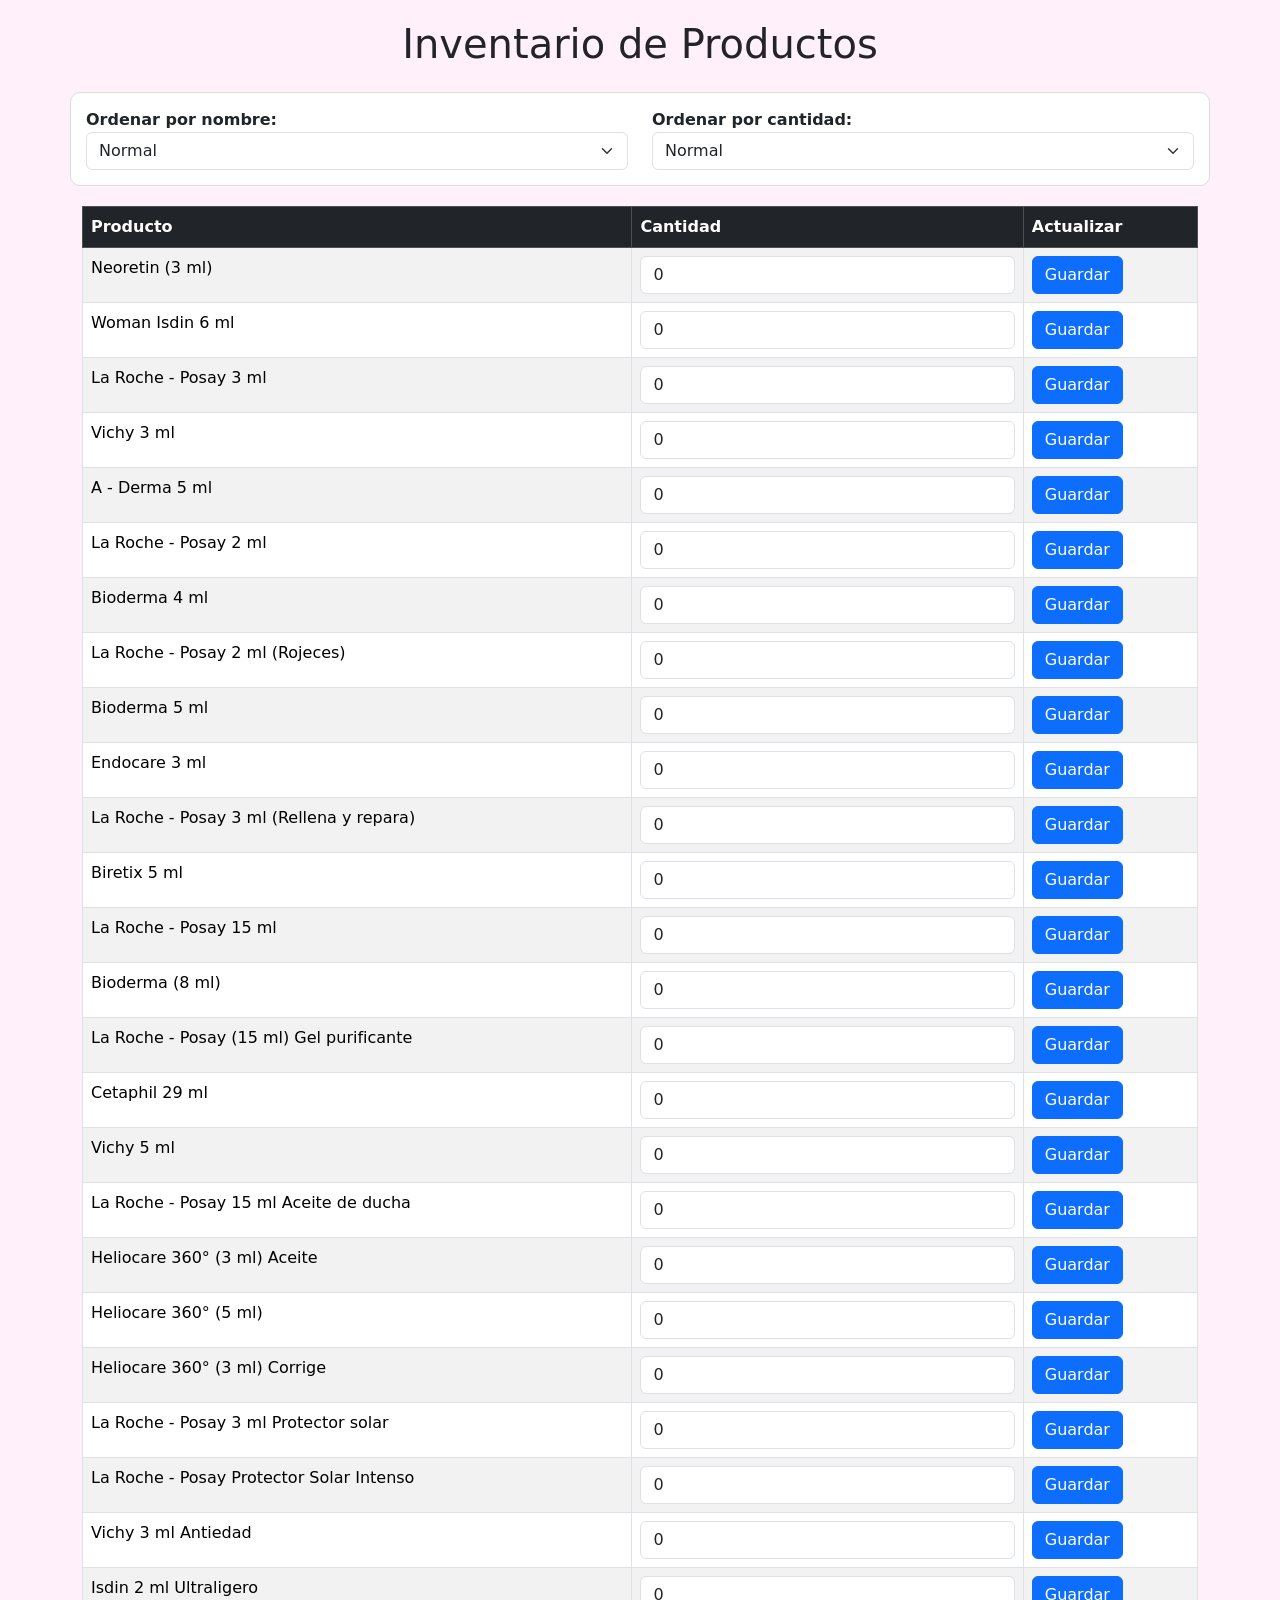
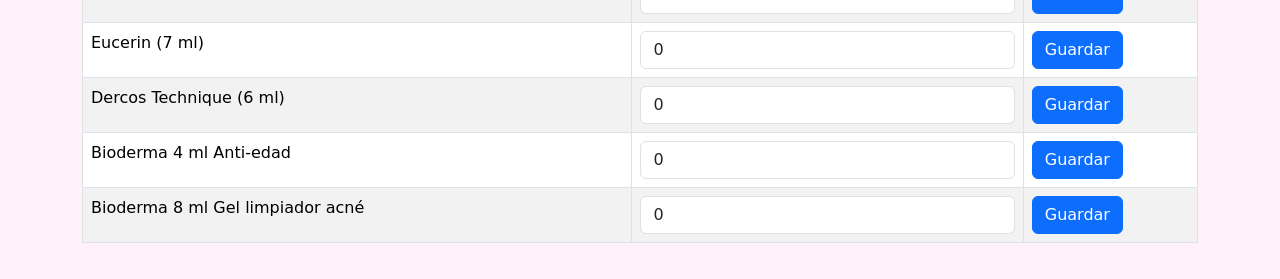
==== inventario.html @ d6018bde "Add files via upload" ====
<!DOCTYPE html>
<html lang="es">

<head>
    <meta charset="UTF-8">
    <meta name="viewport" content="width=device-width, initial-scale=1.0">
    <title>Inventario - ValSkinCare</title>
    <link href="https://cdn.jsdelivr.net/npm/bootstrap@5.3.3/dist/css/bootstrap.min.css" rel="stylesheet">

    <style>
        body {
            padding: 20px;
            background: #fff0fa;
        }

        .filtros {
            background: white;
            padding: 15px;
            border-radius: 10px;
            border: 1px solid #ddd;
            margin-bottom: 20px;
        }
    </style>
</head>

<body>

    <h1 class="text-center mb-4">Inventario de Productos</h1>

    <!-- FILTROS -->
    <div class="container filtros">
        <div class="row">
            <div class="col-md-6">
                <label class="fw-bold">Ordenar por nombre:</label>
                <select id="ordenNombre" class="form-select" onchange="aplicarFiltros()">
                    <option value="normal">Normal</option>
                    <option value="asc">A - Z</option>
                    <option value="desc">Z - A</option>
                </select>
            </div>

            <div class="col-md-6">
                <label class="fw-bold">Ordenar por cantidad:</label>
                <select id="ordenCantidad" class="form-select" onchange="aplicarFiltros()">
                    <option value="normal">Normal</option>
                    <option value="asc">Menor a Mayor</option>
                    <option value="desc">Mayor a Menor</option>
                </select>
            </div>
        </div>
    </div>

    <div class="container">
        <table class="table table-bordered table-striped" id="tablaInventario">
            <thead class="table-dark">
                <tr>
                    <th>Producto</th>
                    <th>Cantidad</th>
                    <th>Actualizar</th>
                </tr>
            </thead>
            <tbody></tbody>
        </table>
    </div>

    <script>
        let inventarioOriginal = [];
        let inventarioActual = [];

        async function cargarInventario() {

            //---------------------------------------------
            // 1. Cargar inventario.json
            //---------------------------------------------
            const res = await fetch("inventario.json");
            const data = await res.json();

            // Si NO hay localStorage, se inicializa
            if (!localStorage.getItem("invValSkin")) {
                localStorage.setItem("invValSkin", JSON.stringify(data));
            }

            // Datos provenientes de localStorage
            inventarioOriginal = JSON.parse(localStorage.getItem("invValSkin"));

            // Copia para ordenar
            inventarioActual = [...inventarioOriginal];

            mostrarTabla();
        }

        //-------------------------------------------------
        // Mostrar los productos en la tabla
        //-------------------------------------------------
        function mostrarTabla() {
            const tbody = document.querySelector("#tablaInventario tbody");
            tbody.innerHTML = "";

            inventarioActual.forEach(prod => {
                tbody.innerHTML += `
                <tr>
                    <td>${prod.nombre}</td>
                    <td>
                        <input type="number" class="form-control"
                            value="${prod.cantidad}" min="0" id="p${prod.id}">
                    </td>
                    <td>
                        <button class="btn btn-primary" onclick="guardar(${prod.id})">Guardar</button>
                    </td>
                </tr>
                `;
            });
        }

        //-------------------------------------------------
        // Guardar cambios en localStorage
        //-------------------------------------------------
        function guardar(id) {

            const nuevaCantidad = Number(document.querySelector(`#p${id}`).value);

            // Evitar negativos
            if (nuevaCantidad < 0) return;

            // Buscar producto
            const idx = inventarioOriginal.findIndex(p => p.id === id);

            inventarioOriginal[idx].cantidad = nuevaCantidad;

            // Guardar en localStorage
            localStorage.setItem("invValSkin", JSON.stringify(inventarioOriginal));

            alert("Inventario actualizado.");
        }

        //-------------------------------------------------
        // Aplicar filtros de ordenamiento
        //-------------------------------------------------
        function aplicarFiltros() {
            const ordenNombre = document.getElementById("ordenNombre").value;
            const ordenCantidad = document.getElementById("ordenCantidad").value;

            // Restaurar orden original
            inventarioActual = [...inventarioOriginal];

            // Orden por nombre
            if (ordenNombre === "asc") {
                inventarioActual.sort((a, b) => a.nombre.localeCompare(b.nombre));
            } else if (ordenNombre === "desc") {
                inventarioActual.sort((a, b) => b.nombre.localeCompare(a.nombre));
            }

            // Orden por cantidad
            if (ordenCantidad === "asc") {
                inventarioActual.sort((a, b) => a.cantidad - b.cantidad);
            } else if (ordenCantidad === "desc") {
                inventarioActual.sort((a, b) => b.cantidad - a.cantidad);
            }

            mostrarTabla();
        }

        cargarInventario();
    </script>

</body>

</html>
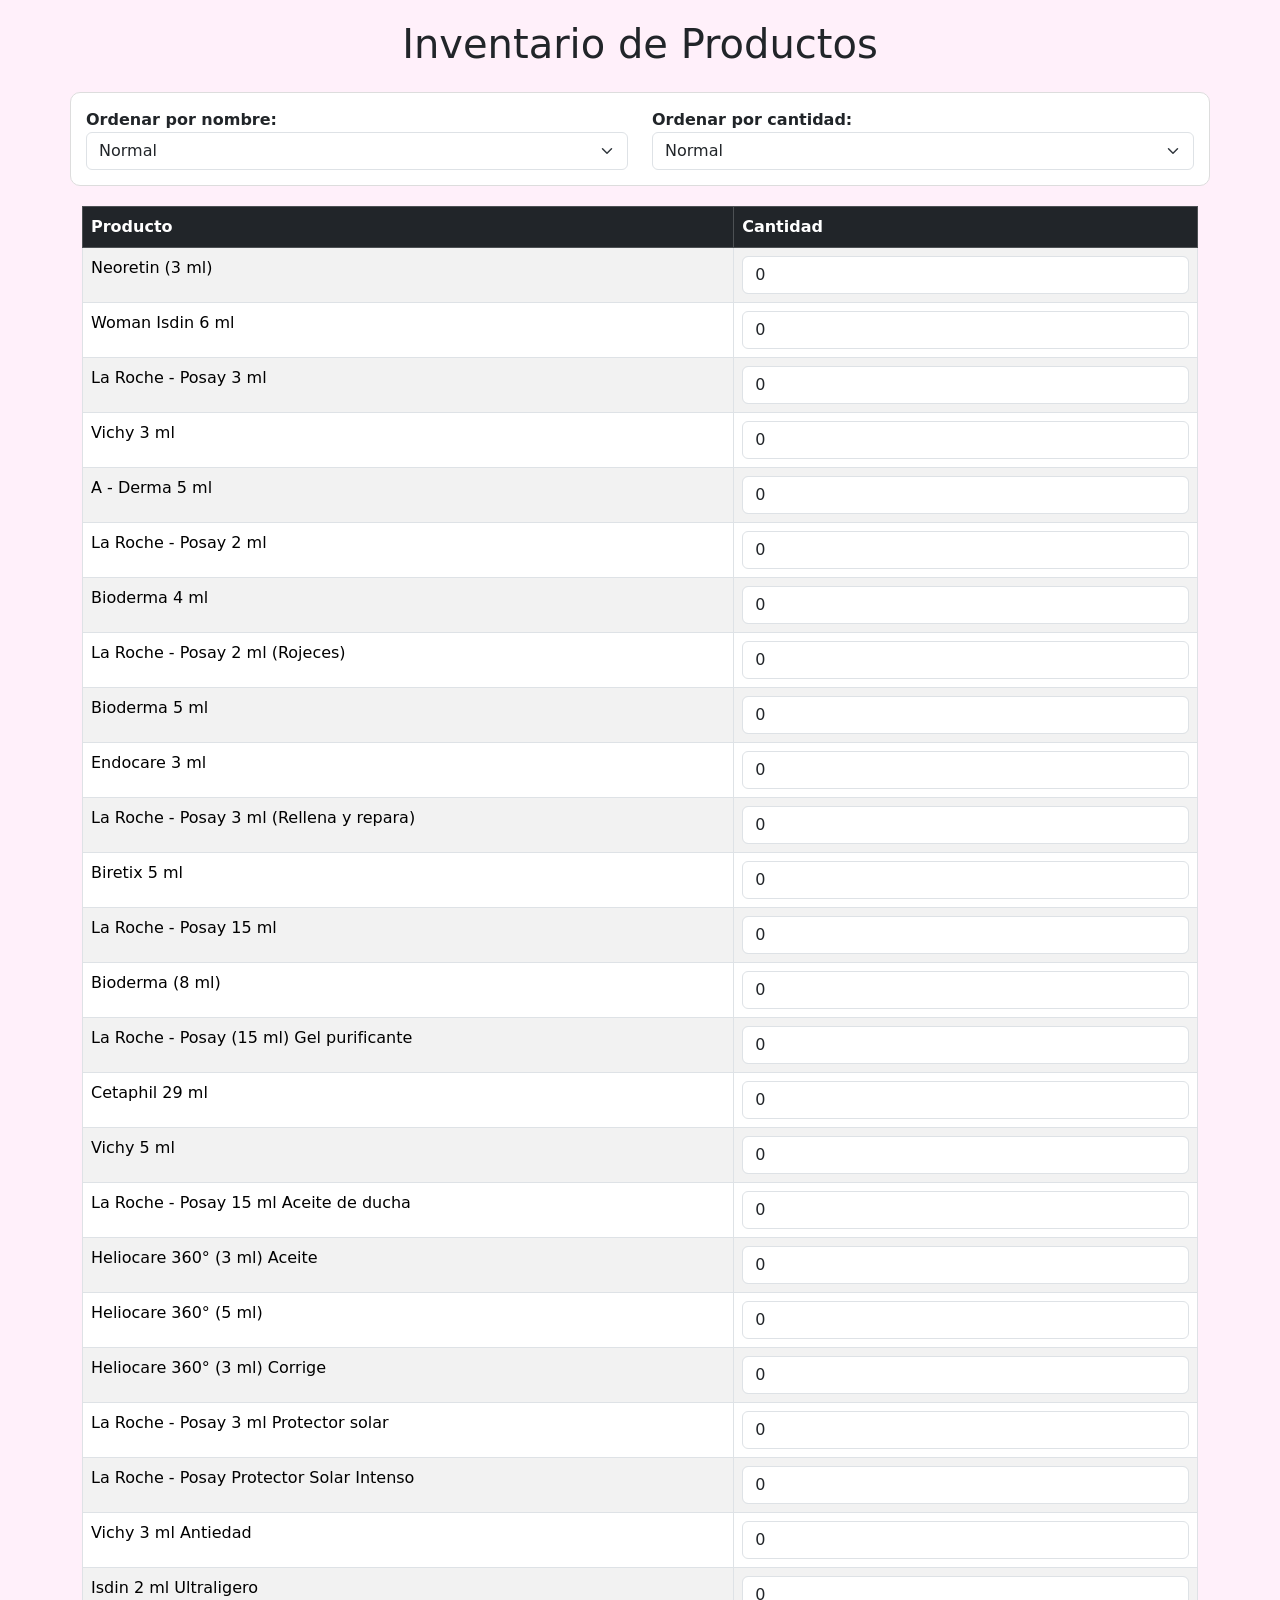
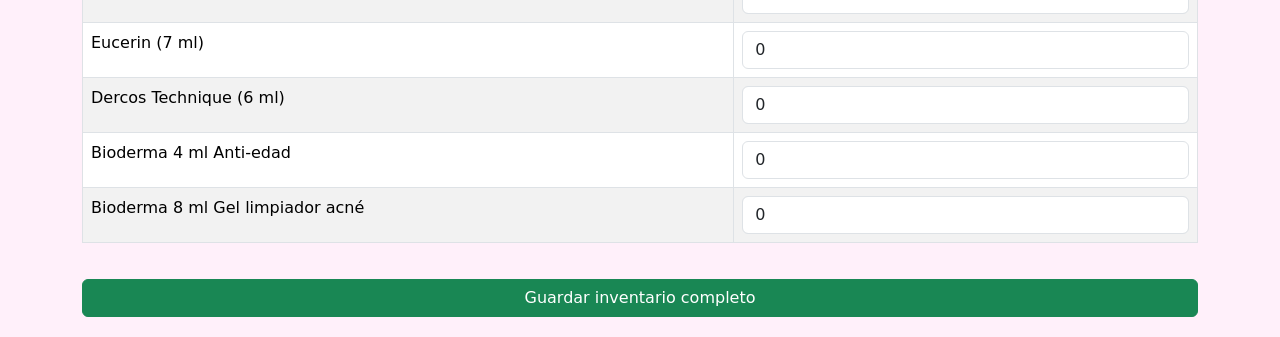
==== commit deb8fe06: "Add files via upload" ====
--- a/inventario.html
+++ b/inventario.html
@@ -19,6 +19,11 @@
             border-radius: 10px;
             border: 1px solid #ddd;
             margin-bottom: 20px;
+        }
+
+        .btn-guardar {
+            margin-top: 20px;
+            width: 100%;
         }
     </style>
 </head>
@@ -51,96 +56,102 @@
     </div>
 
     <div class="container">
+
         <table class="table table-bordered table-striped" id="tablaInventario">
             <thead class="table-dark">
                 <tr>
                     <th>Producto</th>
                     <th>Cantidad</th>
-                    <th>Actualizar</th>
                 </tr>
             </thead>
             <tbody></tbody>
         </table>
+
+        <!-- BOTÓN GUARDAR TODO -->
+        <button class="btn btn-success btn-guardar" onclick="guardarTodo()">
+            Guardar inventario completo
+        </button>
     </div>
+
 
     <script>
         let inventarioOriginal = [];
         let inventarioActual = [];
 
+        //---------------------------------------------
+        // CARGAR INVENTARIO DESDE localStorage
+        //---------------------------------------------
         async function cargarInventario() {
-
-            //---------------------------------------------
-            // 1. Cargar inventario.json
-            //---------------------------------------------
             const res = await fetch("inventario.json");
             const data = await res.json();
 
-            // Si NO hay localStorage, se inicializa
             if (!localStorage.getItem("invValSkin")) {
                 localStorage.setItem("invValSkin", JSON.stringify(data));
             }
 
-            // Datos provenientes de localStorage
             inventarioOriginal = JSON.parse(localStorage.getItem("invValSkin"));
-
-            // Copia para ordenar
             inventarioActual = [...inventarioOriginal];
 
             mostrarTabla();
         }
 
-        //-------------------------------------------------
-        // Mostrar los productos en la tabla
-        //-------------------------------------------------
+        //---------------------------------------------
+        // MOSTRAR TABLA SIN innerHTML (más seguro)
+        //---------------------------------------------
         function mostrarTabla() {
             const tbody = document.querySelector("#tablaInventario tbody");
             tbody.innerHTML = "";
 
             inventarioActual.forEach(prod => {
-                tbody.innerHTML += `
-                <tr>
-                    <td>${prod.nombre}</td>
-                    <td>
-                        <input type="number" class="form-control"
-                            value="${prod.cantidad}" min="0" id="p${prod.id}">
-                    </td>
-                    <td>
-                        <button class="btn btn-primary" onclick="guardar(${prod.id})">Guardar</button>
-                    </td>
-                </tr>
-                `;
+                const tr = document.createElement("tr");
+
+                // nombre
+                const tdNombre = document.createElement("td");
+                tdNombre.textContent = prod.nombre;
+
+                // cantidad
+                const tdCantidad = document.createElement("td");
+                const input = document.createElement("input");
+                input.type = "number";
+                input.className = "form-control cantidad-input";
+                input.min = 0;
+                input.value = prod.cantidad;
+                input.dataset.id = prod.id;
+
+                tdCantidad.appendChild(input);
+
+                tr.appendChild(tdNombre);
+                tr.appendChild(tdCantidad);
+                tbody.appendChild(tr);
             });
         }
 
-        //-------------------------------------------------
-        // Guardar cambios en localStorage
-        //-------------------------------------------------
-        function guardar(id) {
+        //---------------------------------------------
+        // GUARDAR TODO A LA VEZ
+        //---------------------------------------------
+        function guardarTodo() {
+            const inputs = document.querySelectorAll(".cantidad-input");
 
-            const nuevaCantidad = Number(document.querySelector(`#p${id}`).value);
+            inputs.forEach(input => {
+                const id = Number(input.dataset.id);
+                const nuevaCantidad = Number(input.value);
 
-            // Evitar negativos
-            if (nuevaCantidad < 0) return;
+                const idx = inventarioOriginal.findIndex(p => p.id === id);
+                inventarioOriginal[idx].cantidad = nuevaCantidad;
+            });
 
-            // Buscar producto
-            const idx = inventarioOriginal.findIndex(p => p.id === id);
-
-            inventarioOriginal[idx].cantidad = nuevaCantidad;
-
-            // Guardar en localStorage
             localStorage.setItem("invValSkin", JSON.stringify(inventarioOriginal));
 
-            alert("Inventario actualizado.");
+            alert("Inventario actualizado correctamente.");
         }
 
-        //-------------------------------------------------
-        // Aplicar filtros de ordenamiento
-        //-------------------------------------------------
+        //---------------------------------------------
+        // APLICAR FILTROS DE ORDEN
+        //---------------------------------------------
         function aplicarFiltros() {
             const ordenNombre = document.getElementById("ordenNombre").value;
             const ordenCantidad = document.getElementById("ordenCantidad").value;
 
-            // Restaurar orden original
             inventarioActual = [...inventarioOriginal];
 
             // Orden por nombre
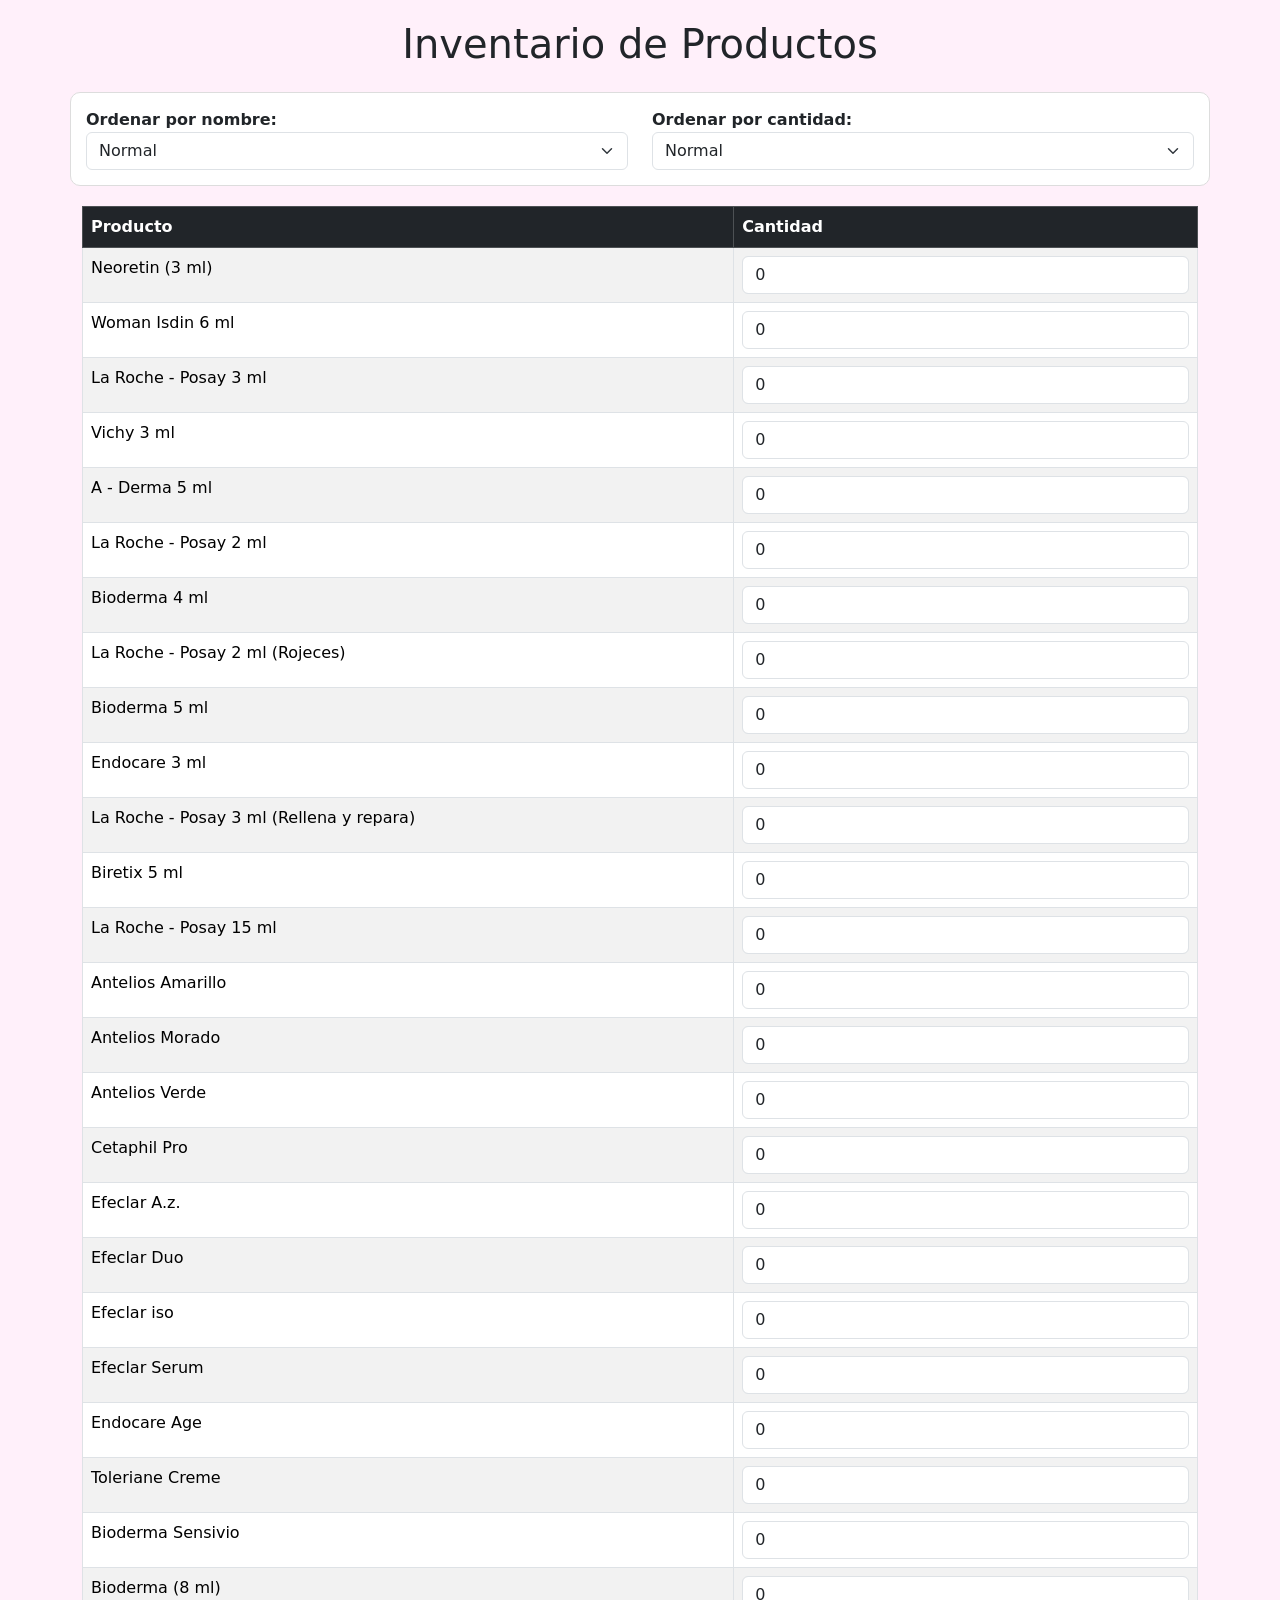
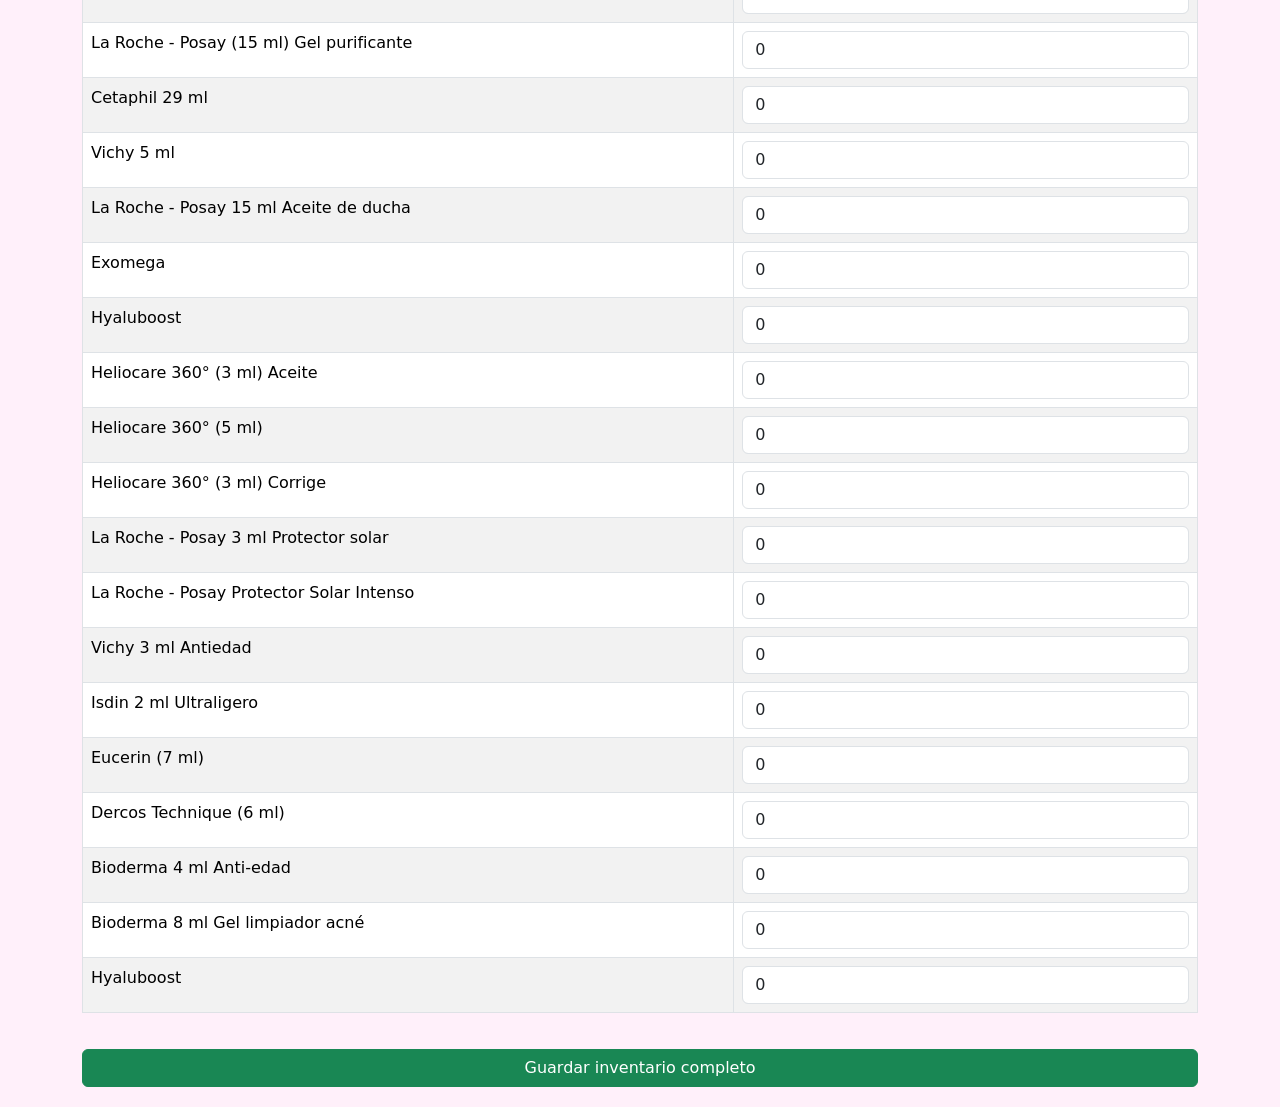
==== commit 71ed759d: "Add files via upload" ====
--- a/inventario.html
+++ b/inventario.html
@@ -82,14 +82,18 @@
         // CARGAR INVENTARIO DESDE localStorage
         //---------------------------------------------
         async function cargarInventario() {
+
+            // Cargar inventario.json SIEMPRE
             const res = await fetch("inventario.json");
             const data = await res.json();
 
-            if (!localStorage.getItem("invValSkin")) {
-                localStorage.setItem("invValSkin", JSON.stringify(data));
-            }
+            // Reemplazar inventario original
+            inventarioOriginal = data;
 
-            inventarioOriginal = JSON.parse(localStorage.getItem("invValSkin"));
+            // Guardar actualización en localStorage
+            localStorage.setItem("invValSkin", JSON.stringify(inventarioOriginal));
+
+            // Copia para mostrar
             inventarioActual = [...inventarioOriginal];
 
             mostrarTabla();
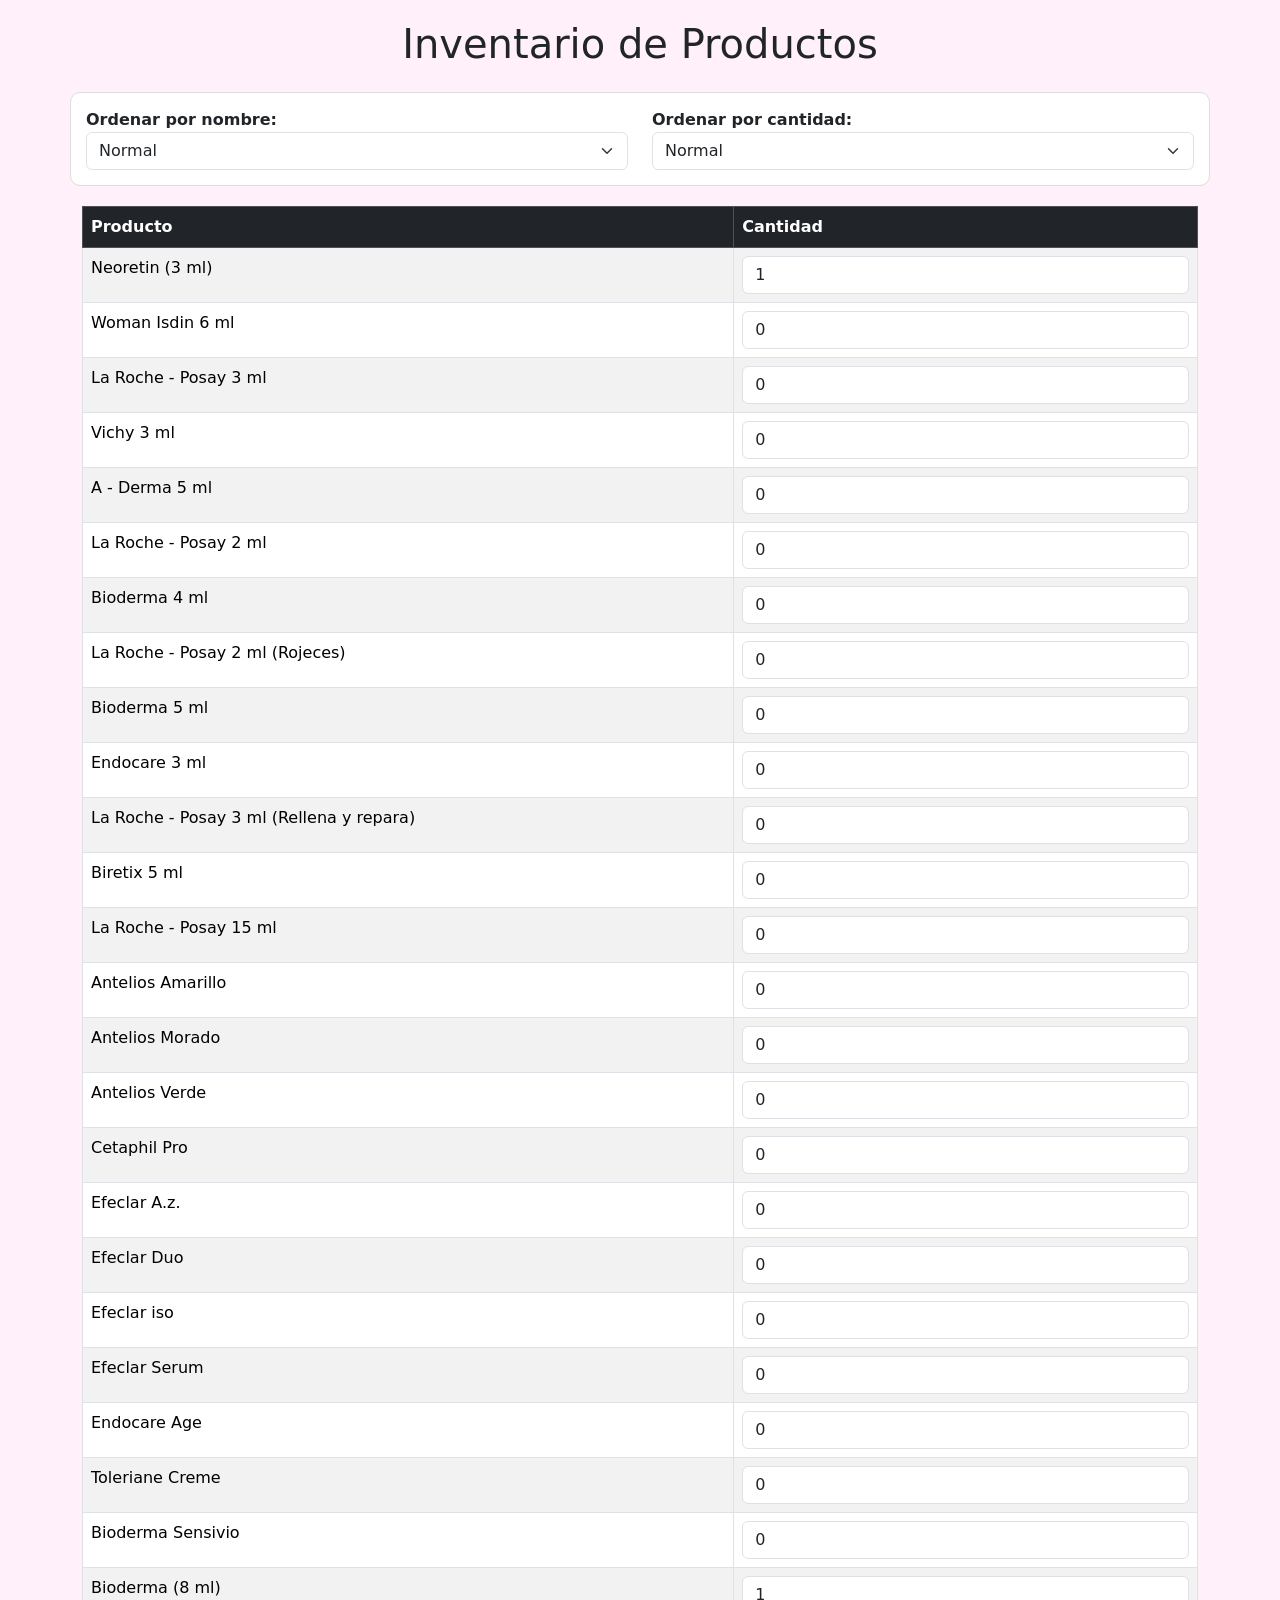
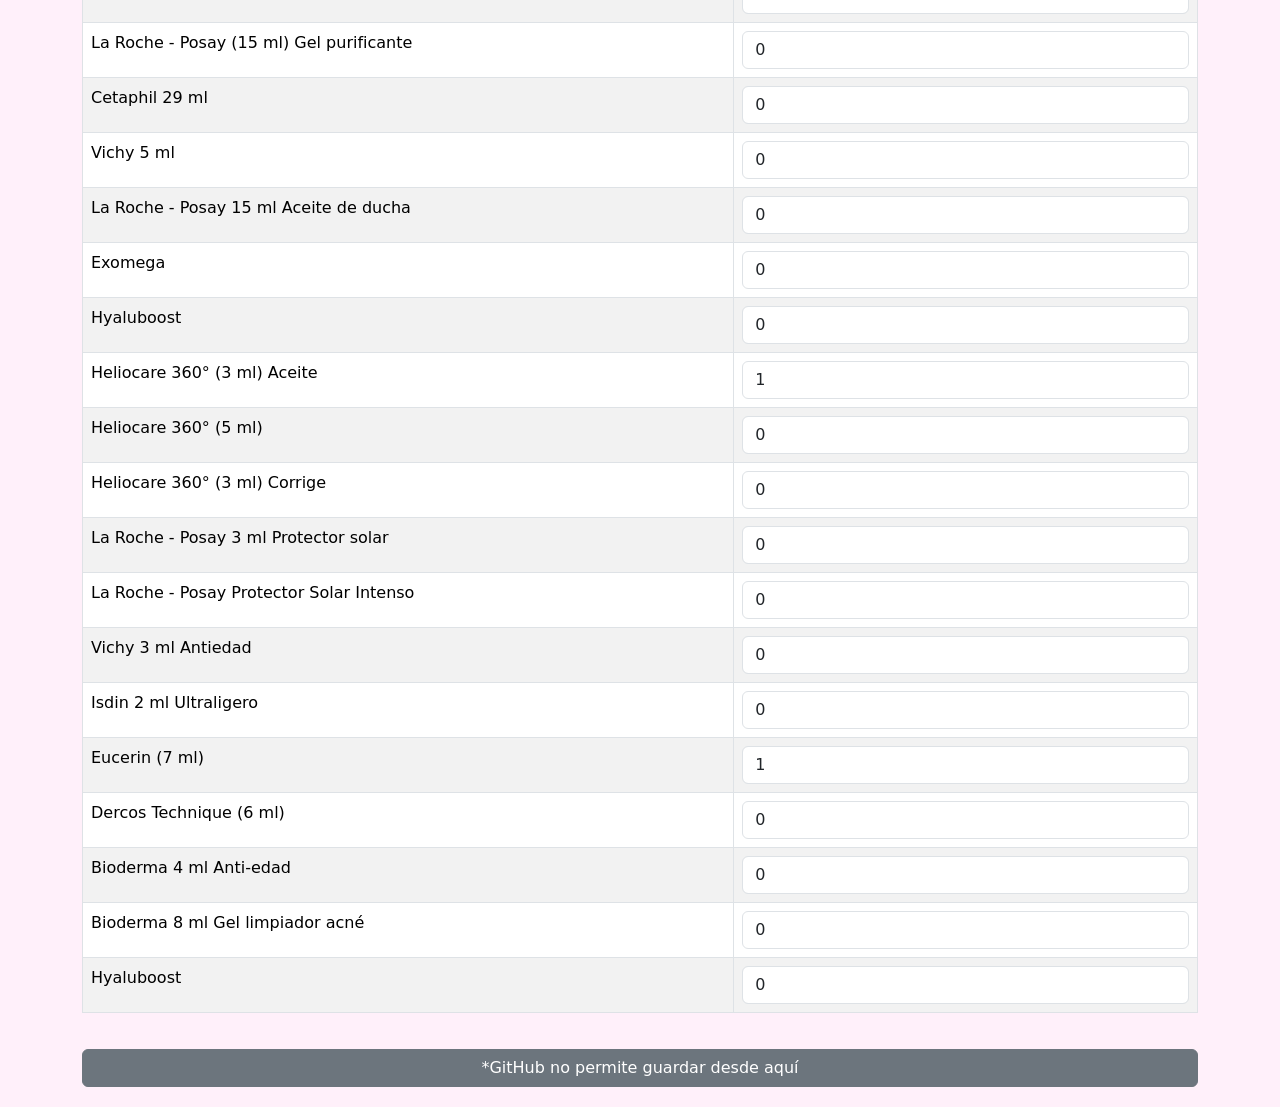
==== commit d00c3e97: "Add files via upload" ====
--- a/inventario.html
+++ b/inventario.html
@@ -67,9 +67,9 @@
             <tbody></tbody>
         </table>
 
-        <!-- BOTÓN GUARDAR TODO -->
-        <button class="btn btn-success btn-guardar" onclick="guardarTodo()">
-            Guardar inventario completo
+        <!-- BOTÓN (solo aviso, no guarda) -->
+        <button class="btn btn-secondary btn-guardar" onclick="alertaGuardar()">
+            *GitHub no permite guardar desde aquí
         </button>
     </div>
 
@@ -79,28 +79,24 @@
         let inventarioActual = [];
 
         //---------------------------------------------
-        // CARGAR INVENTARIO DESDE localStorage
+        // CARGAR INVENTARIO DESDE JSON SIN CACHE
+        //---------------------------------------------
+        async function obtenerInventario() {
+            const res = await fetch("inventario.json?v=" + Date.now());
+            return await res.json();
+        }
+
+        //---------------------------------------------
+        // CARGAR Y MOSTRAR INVENTARIO
         //---------------------------------------------
         async function cargarInventario() {
-
-            // Cargar inventario.json SIEMPRE
-            const res = await fetch("inventario.json");
-            const data = await res.json();
-
-            // Reemplazar inventario original
-            inventarioOriginal = data;
-
-            // Guardar actualización en localStorage
-            localStorage.setItem("invValSkin", JSON.stringify(inventarioOriginal));
-
-            // Copia para mostrar
+            inventarioOriginal = await obtenerInventario();
             inventarioActual = [...inventarioOriginal];
-
             mostrarTabla();
         }
 
         //---------------------------------------------
-        // MOSTRAR TABLA SIN innerHTML (más seguro)
+        // MOSTRAR TABLA (crear elementos)
         //---------------------------------------------
         function mostrarTabla() {
             const tbody = document.querySelector("#tablaInventario tbody");
@@ -109,11 +105,9 @@
             inventarioActual.forEach(prod => {
                 const tr = document.createElement("tr");
 
-                // nombre
                 const tdNombre = document.createElement("td");
                 tdNombre.textContent = prod.nombre;
 
-                // cantidad
                 const tdCantidad = document.createElement("td");
                 const input = document.createElement("input");
                 input.type = "number";
@@ -131,26 +125,14 @@
         }
 
         //---------------------------------------------
-        // GUARDAR TODO A LA VEZ
+        // AVISO DE QUE NO SE PUEDE GUARDAR
         //---------------------------------------------
-        function guardarTodo() {
-            const inputs = document.querySelectorAll(".cantidad-input");
-
-            inputs.forEach(input => {
-                const id = Number(input.dataset.id);
-                const nuevaCantidad = Number(input.value);
-
-                const idx = inventarioOriginal.findIndex(p => p.id === id);
-                inventarioOriginal[idx].cantidad = nuevaCantidad;
-            });
-
-            localStorage.setItem("invValSkin", JSON.stringify(inventarioOriginal));
-
-            alert("Inventario actualizado correctamente.");
+        function alertaGuardar() {
+            alert("GitHub Pages NO permite guardar.\n\nPara modificar cantidades edita inventario.json directamente en GitHub.");
         }
 
         //---------------------------------------------
-        // APLICAR FILTROS DE ORDEN
+        // APLICAR FILTROS
         //---------------------------------------------
         function aplicarFiltros() {
             const ordenNombre = document.getElementById("ordenNombre").value;
@@ -158,14 +140,12 @@
 
             inventarioActual = [...inventarioOriginal];
 
-            // Orden por nombre
             if (ordenNombre === "asc") {
                 inventarioActual.sort((a, b) => a.nombre.localeCompare(b.nombre));
             } else if (ordenNombre === "desc") {
                 inventarioActual.sort((a, b) => b.nombre.localeCompare(a.nombre));
             }
 
-            // Orden por cantidad
             if (ordenCantidad === "asc") {
                 inventarioActual.sort((a, b) => a.cantidad - b.cantidad);
             } else if (ordenCantidad === "desc") {
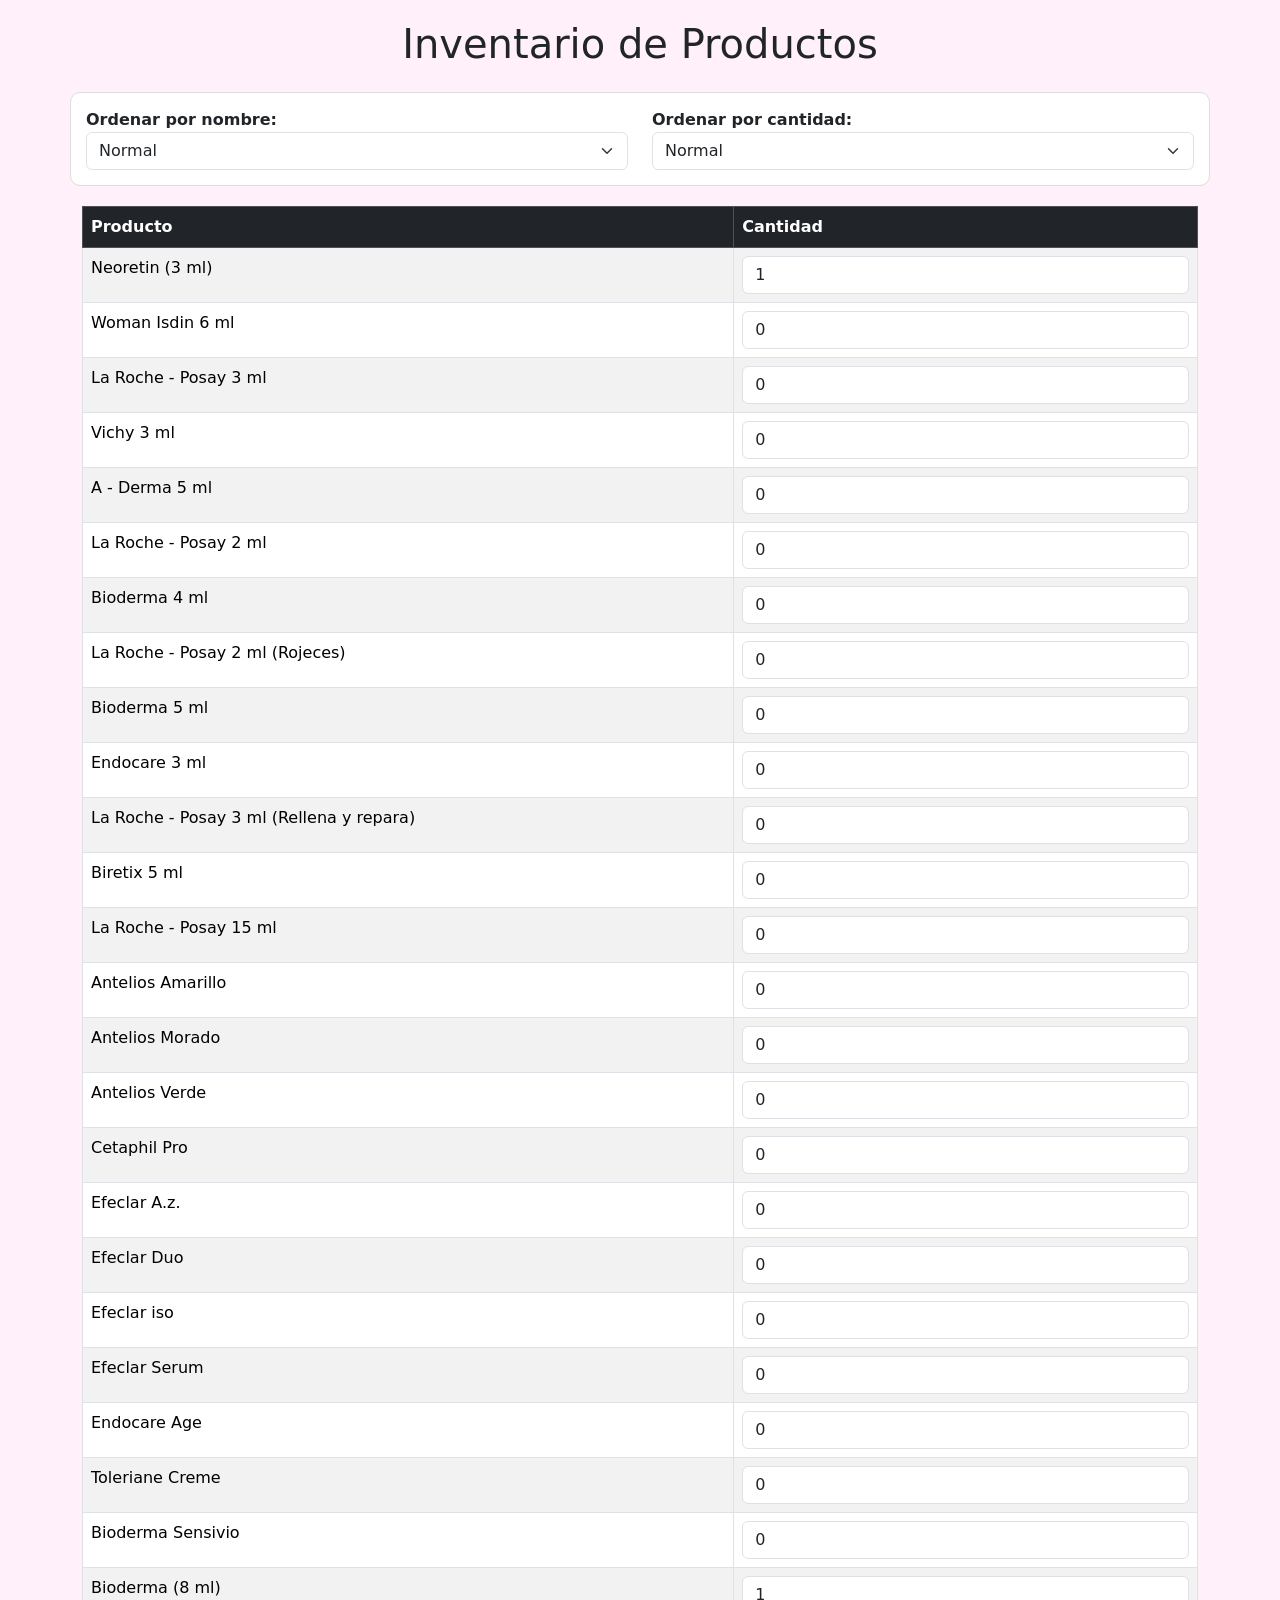
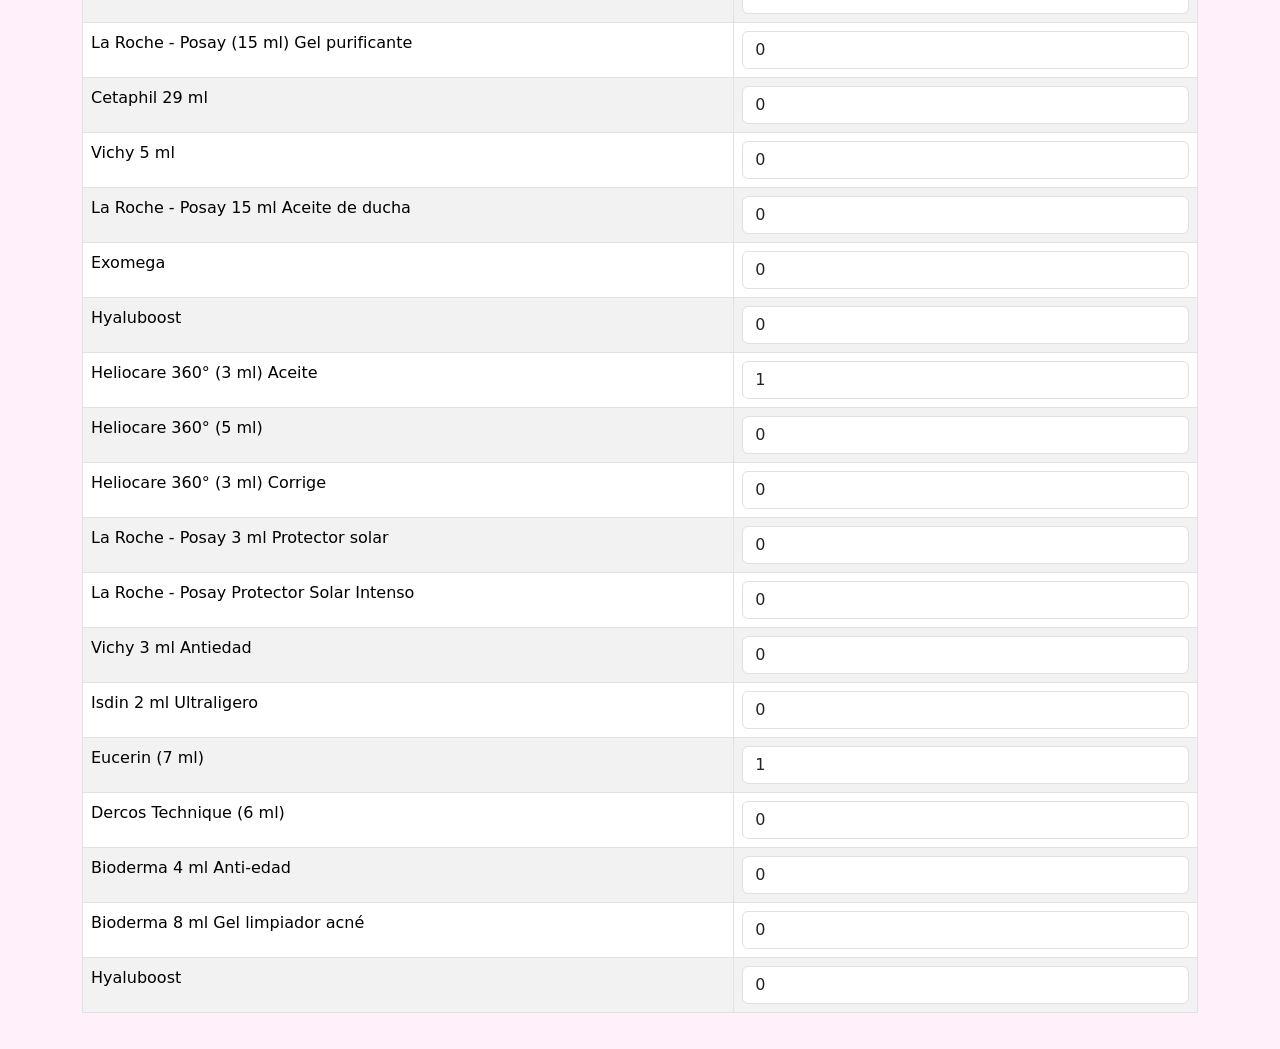
==== commit 2ac67c31: "Add files via upload" ====
--- a/inventario.html
+++ b/inventario.html
@@ -66,11 +66,6 @@
             </thead>
             <tbody></tbody>
         </table>
-
-        <!-- BOTÓN (solo aviso, no guarda) -->
-        <button class="btn btn-secondary btn-guardar" onclick="alertaGuardar()">
-            *GitHub no permite guardar desde aquí
-        </button>
     </div>
 
 
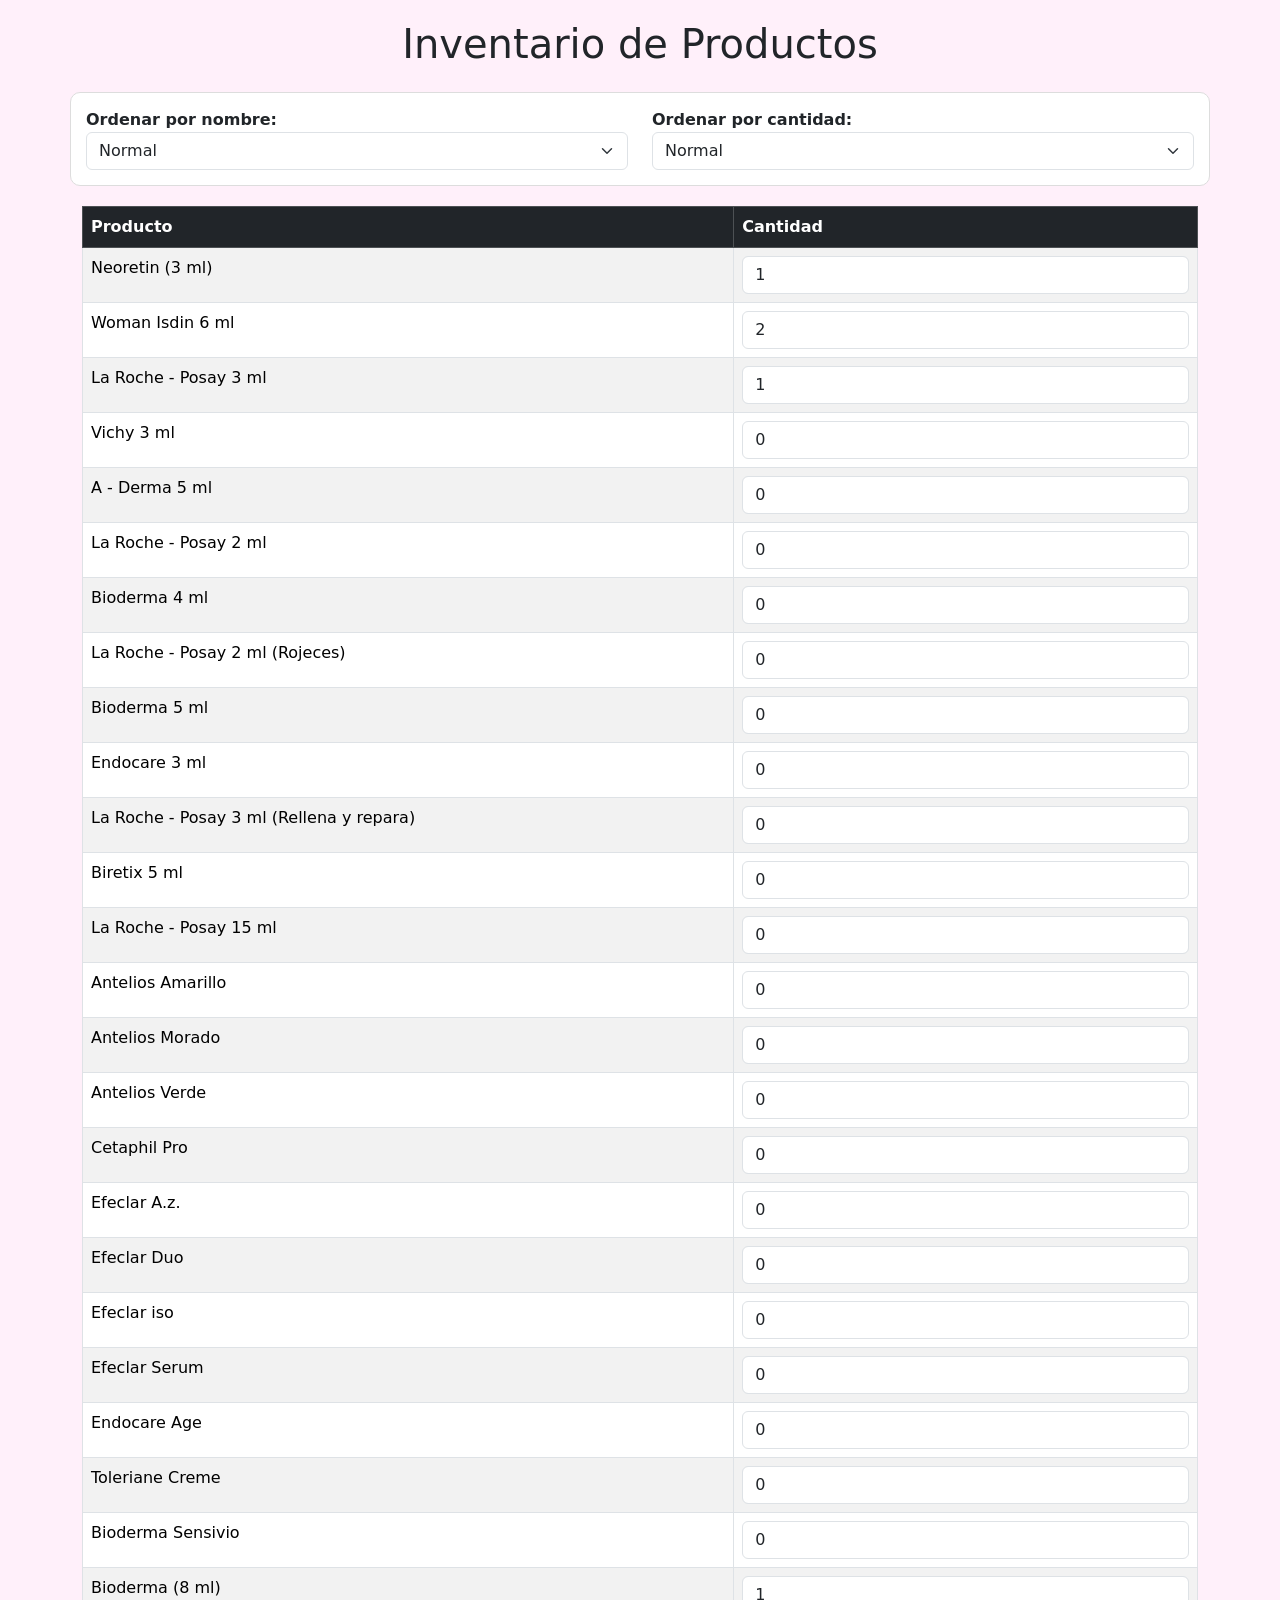
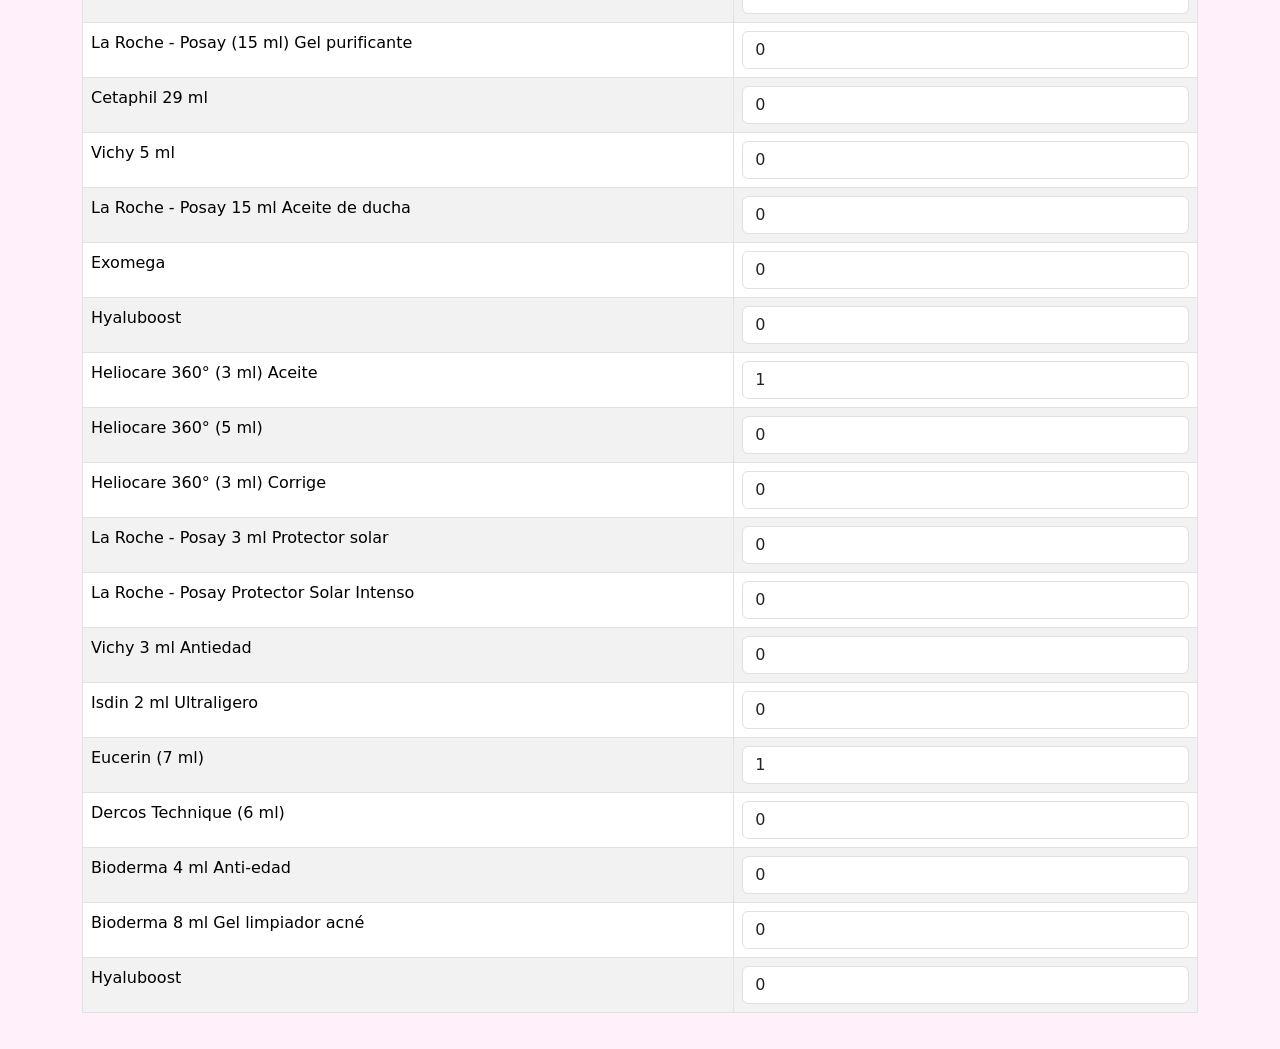
==== commit a04d2333: "Update inventario.html" ====
--- a/inventario.html
+++ b/inventario.html
@@ -7,25 +7,37 @@
     <title>Inventario - ValSkinCare</title>
     <link href="https://cdn.jsdelivr.net/npm/bootstrap@5.3.3/dist/css/bootstrap.min.css" rel="stylesheet">
 
-    <style>
-        body {
-            padding: 20px;
-            background: #fff0fa;
-        }
+   <style>
+    body {
+        padding: 20px;
+        background: #fff0fa;
+    }
 
-        .filtros {
-            background: white;
-            padding: 15px;
-            border-radius: 10px;
-            border: 1px solid #ddd;
-            margin-bottom: 20px;
-        }
+    .filtros {
+        background: white;
+        padding: 15px;
+        border-radius: 10px;
+        border: 1px solid #ddd;
+        margin-bottom: 20px;
+    }
 
-        .btn-guardar {
-            margin-top: 20px;
-            width: 100%;
-        }
-    </style>
+    .btn-guardar {
+        margin-top: 20px;
+        width: 100%;
+    }
+
+    /* 🔥 Quitar flechas del input number */
+    input[type=number]::-webkit-inner-spin-button,
+    input[type=number]::-webkit-outer-spin-button {
+        -webkit-appearance: none;
+        margin: 0;
+    }
+
+    input[type=number] {
+        -moz-appearance: textfield;
+    }
+</style>
+
 </head>
 
 <body>
@@ -155,4 +167,5 @@
 
 </body>
 
-</html>+
+</html>
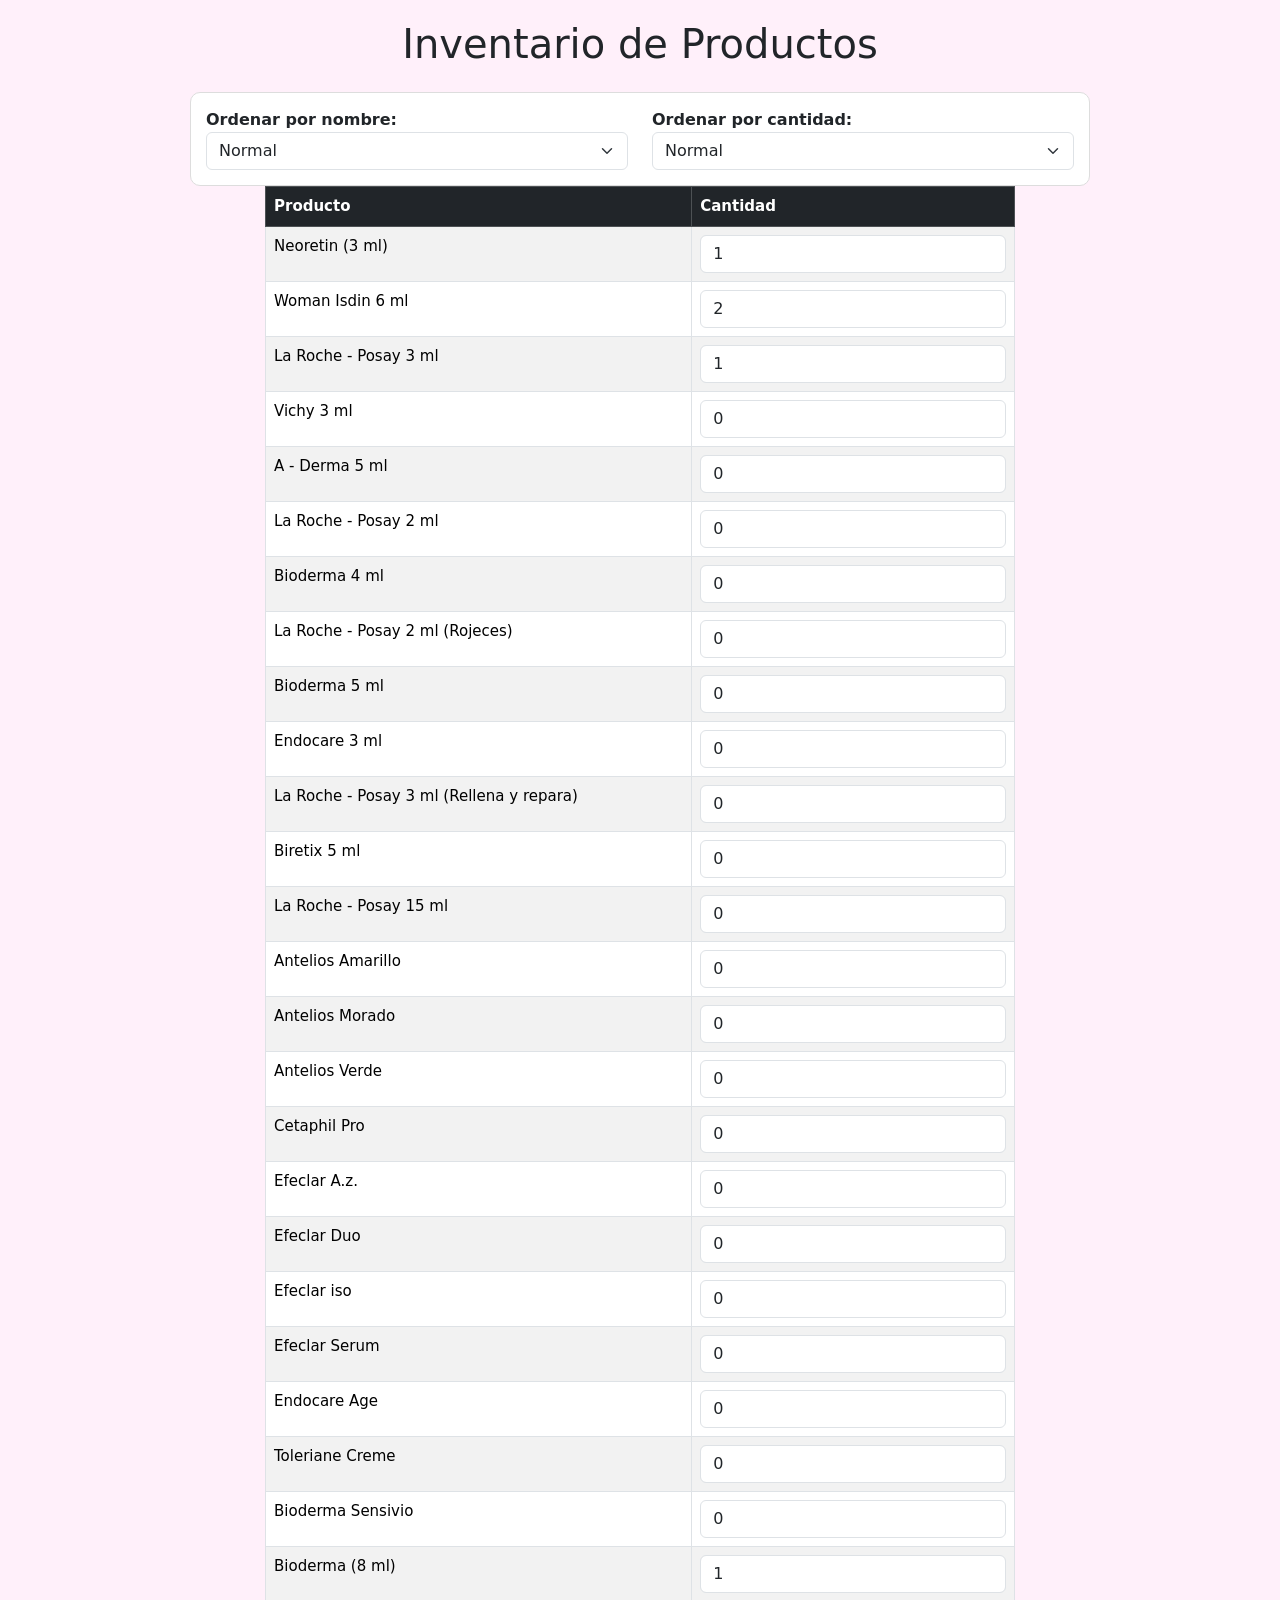
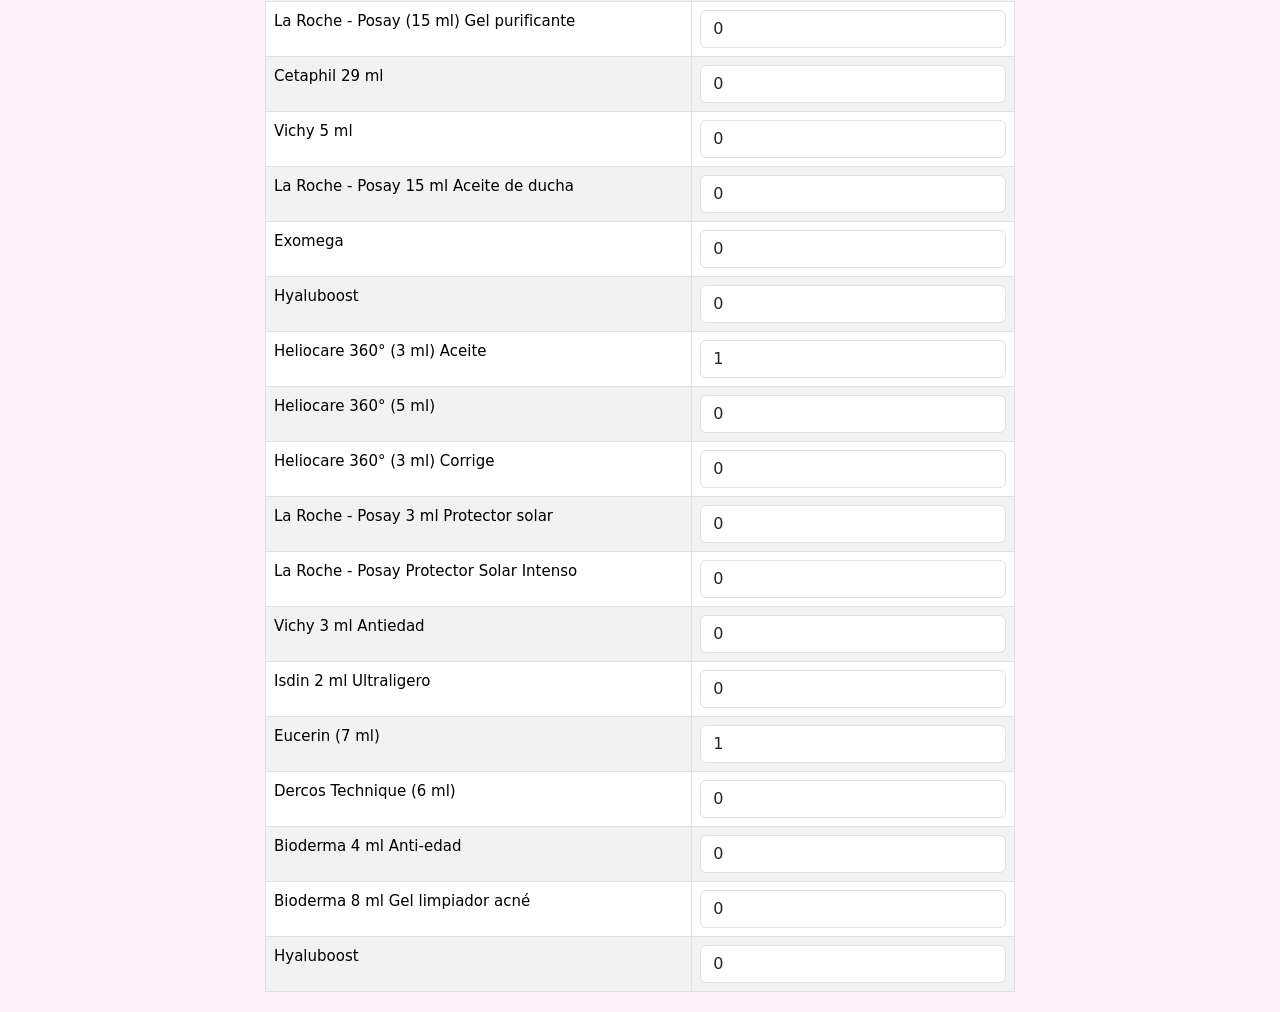
==== commit c2853ac5: "Update inventario.html" ====
--- a/inventario.html
+++ b/inventario.html
@@ -25,6 +25,20 @@
         margin-top: 20px;
         width: 100%;
     }
+
+       /* Contenedor más pequeño */
+.container {
+    max-width: 900px;
+    margin: auto;
+}
+
+/* Tabla centrada y más compacta */
+#tablaInventario {
+    max-width: 750px;
+    margin: 0 auto;
+    font-size: 15px;
+}
+
 
     /* 🔥 Quitar flechas del input number */
     input[type=number]::-webkit-inner-spin-button,
@@ -169,3 +183,4 @@
 
 
 </html>
+
